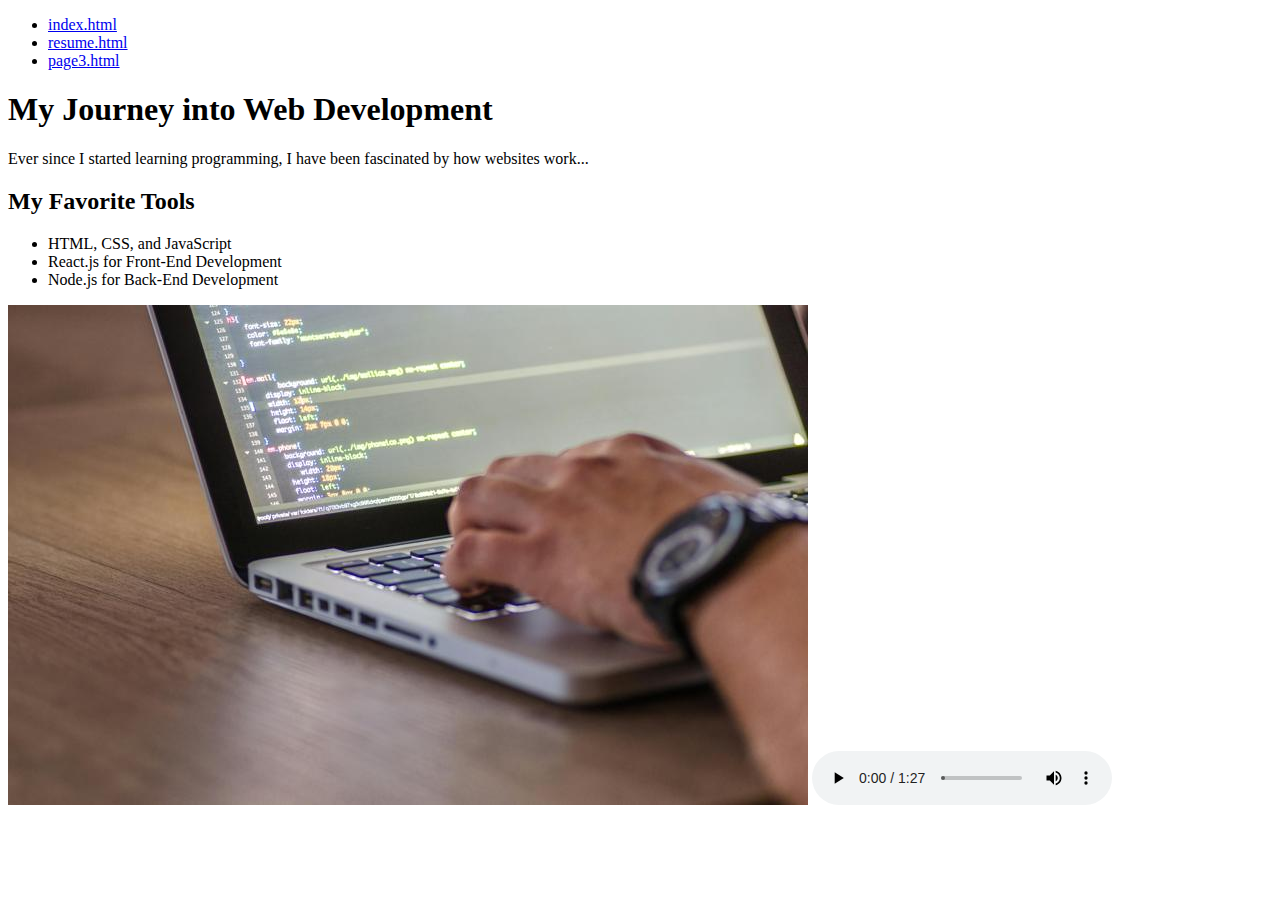
==== page3.html @ cf130504 "add all file from project 1" ====
<!DOCTYPE html>
<html lang="en">
<head>
  <meta charset="UTF-8">
  <meta name="viewport" content="width=device-width, initial-scale=1.0">
  <title>Web Development Journey</title>
</head>
<body>

  <ul>
    <li><a href="index.html">index.html</a></li>
    <li><a href="resume.html">resume.html</a></li>
    <li><a href="page3.html">page3.html</a></li>
  </ul>

  <h1>My Journey into Web Development</h1>

  <p>Ever since I started learning programming, I have been fascinated by how websites work...</p>

  <h2>My Favorite Tools</h2>
  <ul>
    <li>HTML, CSS, and JavaScript</li>
    <li>React.js for Front-End Development</li>
    <li>Node.js for Back-End Development</li>
  </ul>

  <img src="images/webdev.jpg" alt="Code on screen">

  <audio controls>
    <source src="media/sample1.mp3" type="audio/mpeg">
    Your browser does not support the audio element.
  </audio>

</body>
</html>
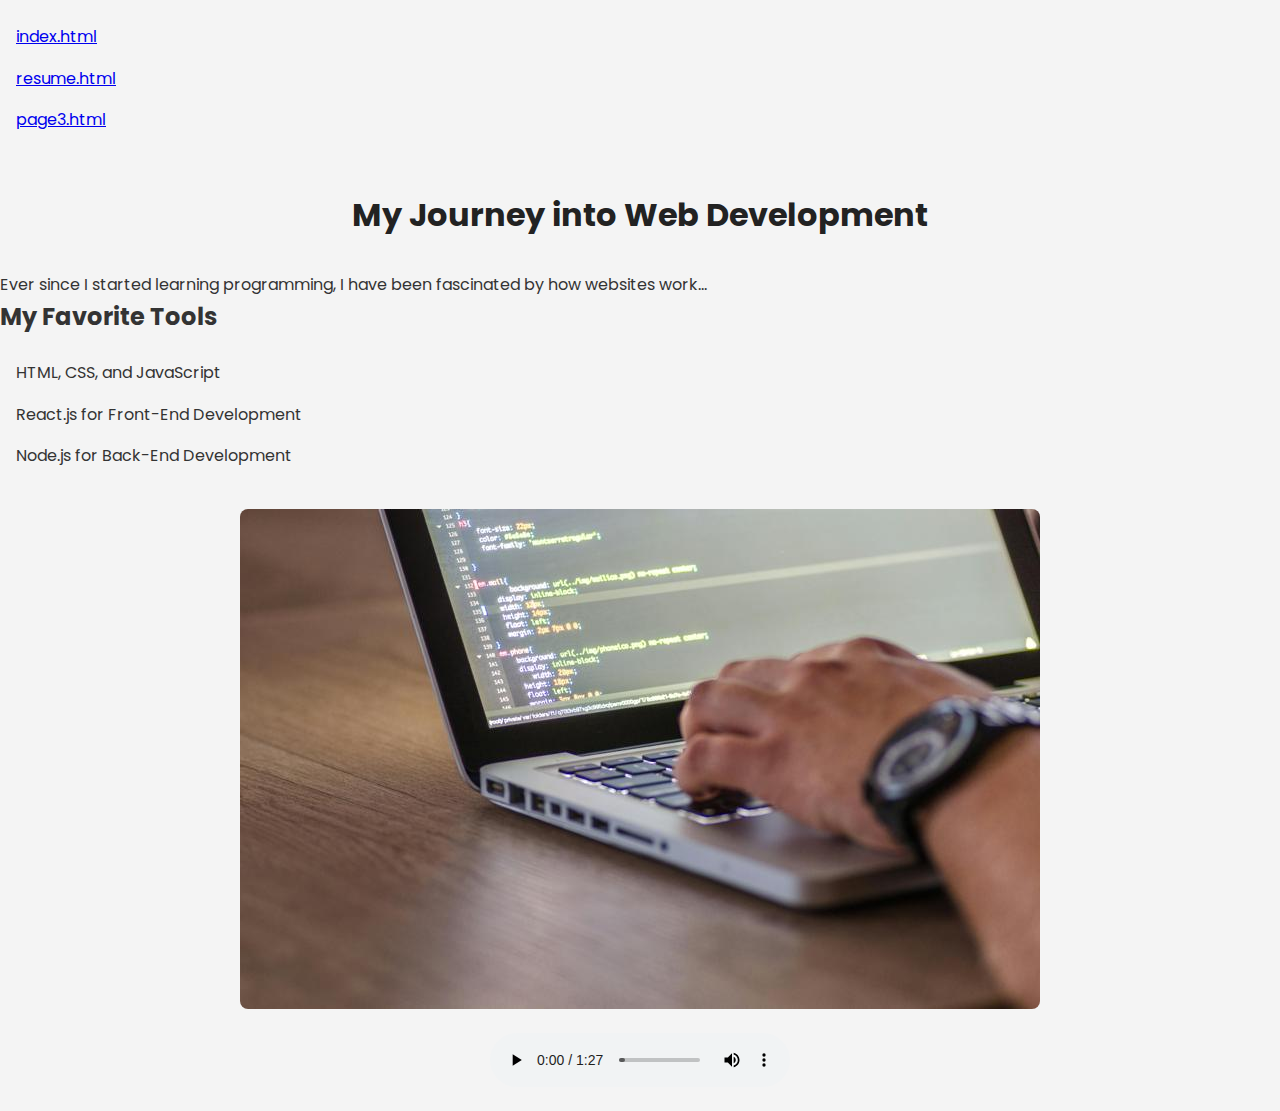
==== commit a112076e: "link css file to html" ====
--- a/page3.html
+++ b/page3.html
@@ -4,6 +4,8 @@
   <meta charset="UTF-8">
   <meta name="viewport" content="width=device-width, initial-scale=1.0">
   <title>Web Development Journey</title>
+  <link rel="stylesheet" href="css/reset.css">
+  <link rel="stylesheet" href="css/styles.css">
 </head>
 <body>
 
--- a/css/styles.css
+++ b/css/styles.css
@@ -0,0 +1,105 @@
+@import url('https://fonts.googleapis.com/css2?family=Poppins:wght@300;400;600&display=swap');
+
+body {
+  font-family: 'Poppins', sans-serif;
+  font-size: 1rem;
+  background-color: #f4f4f4;
+  color: #333;
+}
+
+nav {
+  background-color: #333;
+  padding: 1rem 0;
+}
+
+nav ul {
+  display: flex;
+  justify-content: center;
+  list-style: none;
+}
+
+nav ul li {
+  margin: 0 1.5rem;
+}
+
+nav ul li a {
+  color: white;
+  text-decoration: none;
+  font-weight: bold;
+  transition: color 0.3s;
+}
+
+nav ul li a:hover {
+  color: #f7b731;
+}
+
+h1 {
+  text-align: center;
+  color: #222;
+  margin: 2rem 0;
+}
+
+.container {
+  width: 80%;
+  margin: 0 auto;
+  padding: 2rem;
+}
+
+img {
+  display: block;
+  max-width: 100%;
+  height: auto;
+  margin: 1rem auto;
+  border-radius: 8px;
+}
+
+video {
+  display: block;
+  width: 100%;
+  max-width: 800px;
+  margin: 1.5rem auto;
+  border-radius: 10px;
+}
+
+audio {
+  display: block;
+  margin: 1.5rem auto;
+}
+
+.resume-container {
+  background: #fff;
+  padding: 2rem;
+  border-radius: 8px;
+  box-shadow: 0 0 10px rgba(0, 0, 0, 0.1);
+}
+
+.resume-container h2 {
+  color: #444;
+  border-bottom: 2px solid #f7b731;
+  padding-bottom: 0.5rem;
+  margin-bottom: 1rem;
+}
+
+ul {
+  padding: 1rem;
+}
+
+ul li {
+  list-style: none;
+  padding: 0.5rem 0;
+}
+
+@media (max-width: 768px) {
+  .container {
+    width: 95%;
+  }
+
+  nav ul {
+    flex-direction: column;
+    align-items: center;
+  }
+
+  nav ul li {
+    margin-bottom: 1rem;
+  }
+}
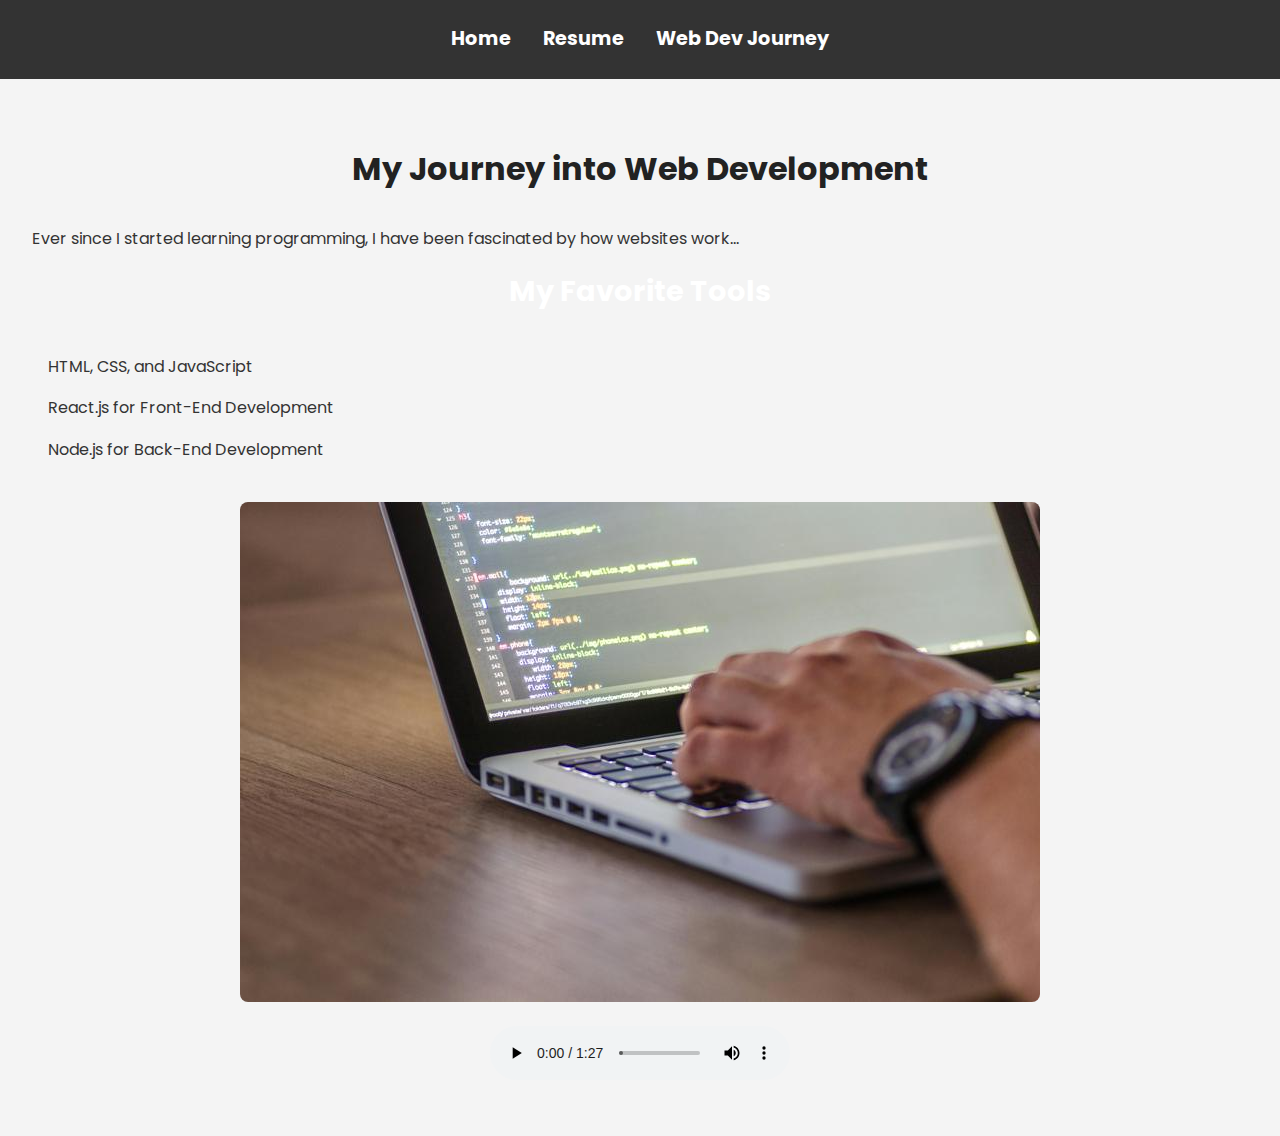
==== commit 4c3b9cae: "update css and html" ====
--- a/page3.html
+++ b/page3.html
@@ -9,29 +9,33 @@
 </head>
 <body>
 
-  <ul>
-    <li><a href="index.html">index.html</a></li>
-    <li><a href="resume.html">resume.html</a></li>
-    <li><a href="page3.html">page3.html</a></li>
-  </ul>
+  <nav>
+    <ul>
+      <li><a href="index.html">Home</a></li>
+      <li><a href="resume.html">Resume</a></li>
+      <li><a href="page3.html">Web Dev Journey</a></li>
+    </ul>
+  </nav>
 
-  <h1>My Journey into Web Development</h1>
+  <div class="page3-container">
+    <h1>My Journey into Web Development</h1>
 
-  <p>Ever since I started learning programming, I have been fascinated by how websites work...</p>
+    <p>Ever since I started learning programming, I have been fascinated by how websites work...</p>
 
-  <h2>My Favorite Tools</h2>
-  <ul>
-    <li>HTML, CSS, and JavaScript</li>
-    <li>React.js for Front-End Development</li>
-    <li>Node.js for Back-End Development</li>
-  </ul>
+    <h2>My Favorite Tools</h2>
+    <ul>
+      <li>HTML, CSS, and JavaScript</li>
+      <li>React.js for Front-End Development</li>
+      <li>Node.js for Back-End Development</li>
+    </ul>
 
-  <img src="images/webdev.jpg" alt="Code on screen">
+    <img src="images/webdev.jpg" alt="Code on screen">
 
-  <audio controls>
-    <source src="media/sample1.mp3" type="audio/mpeg">
-    Your browser does not support the audio element.
-  </audio>
+    <audio controls>
+      <source src="media/sample1.mp3" type="audio/mpeg">
+      Your browser does not support the audio element.
+    </audio>
+  </div>
 
 </body>
 </html>
--- a/css/styles.css
+++ b/css/styles.css
@@ -7,44 +7,57 @@
   color: #333;
 }
 
+/* Navigation Bar */
 nav {
   background-color: #333;
   padding: 1rem 0;
+  text-align: center;
 }
 
 nav ul {
   display: flex;
   justify-content: center;
   list-style: none;
-}
-
-nav ul li {
-  margin: 0 1.5rem;
+  gap: 2rem;
+  padding: 0;
+  margin: 0;
 }
 
 nav ul li a {
   color: white;
   text-decoration: none;
   font-weight: bold;
-  transition: color 0.3s;
+  font-size: 1.2rem;
+  transition: color 0.3s ease-in-out;
 }
 
 nav ul li a:hover {
   color: #f7b731;
 }
 
+/* Headings */
 h1 {
   text-align: center;
   color: #222;
   margin: 2rem 0;
+  font-size: 2rem;
 }
 
+h2 {
+  color: #333;
+  font-size: 1.5rem;
+  margin: 1rem 0;
+}
+
+/* Containers */
 .container {
   width: 80%;
+  max-width: 1200px;
   margin: 0 auto;
   padding: 2rem;
 }
 
+/* Images & Media */
 img {
   display: block;
   max-width: 100%;
@@ -53,24 +66,21 @@
   border-radius: 8px;
 }
 
-video {
+video, audio {
   display: block;
-  width: 100%;
-  max-width: 800px;
   margin: 1.5rem auto;
+  max-width: 100%;
   border-radius: 10px;
 }
 
-audio {
-  display: block;
-  margin: 1.5rem auto;
-}
-
+/* Resume Page */
 .resume-container {
   background: #fff;
   padding: 2rem;
   border-radius: 8px;
   box-shadow: 0 0 10px rgba(0, 0, 0, 0.1);
+  width: 60%;
+  margin: 0 auto;
 }
 
 .resume-container h2 {
@@ -80,6 +90,7 @@
   margin-bottom: 1rem;
 }
 
+/* Lists */
 ul {
   padding: 1rem;
 }
@@ -89,9 +100,55 @@
   padding: 0.5rem 0;
 }
 
+/* Page 3 - Web Dev Journey */
+.page3-container {
+  background: #f4f4f4;
+  padding: 2rem;
+  border-radius: 10px;
+}
+
+.page3-container h2 {
+  color: white;
+  text-align: center;
+  font-size: 1.8rem;
+}
+
+/* Fixed Width Section */
+.fixed-width {
+  width: 900px;
+  margin: 2rem auto;
+  padding: 1rem;
+  background-color: white;
+  border-radius: 8px;
+  box-shadow: 0 0 10px rgba(0, 0, 0, 0.1);
+}
+
+/* Responsive Design */
+@media (max-width: 1024px) {
+  .container {
+    width: 90%;
+  }
+
+  .resume-container {
+    width: 75%;
+  }
+
+  .fixed-width {
+    width: 75%;
+  }
+}
+
 @media (max-width: 768px) {
   .container {
     width: 95%;
+  }
+
+  .resume-container {
+    width: 90%;
+  }
+
+  .fixed-width {
+    width: 90%;
   }
 
   nav ul {
